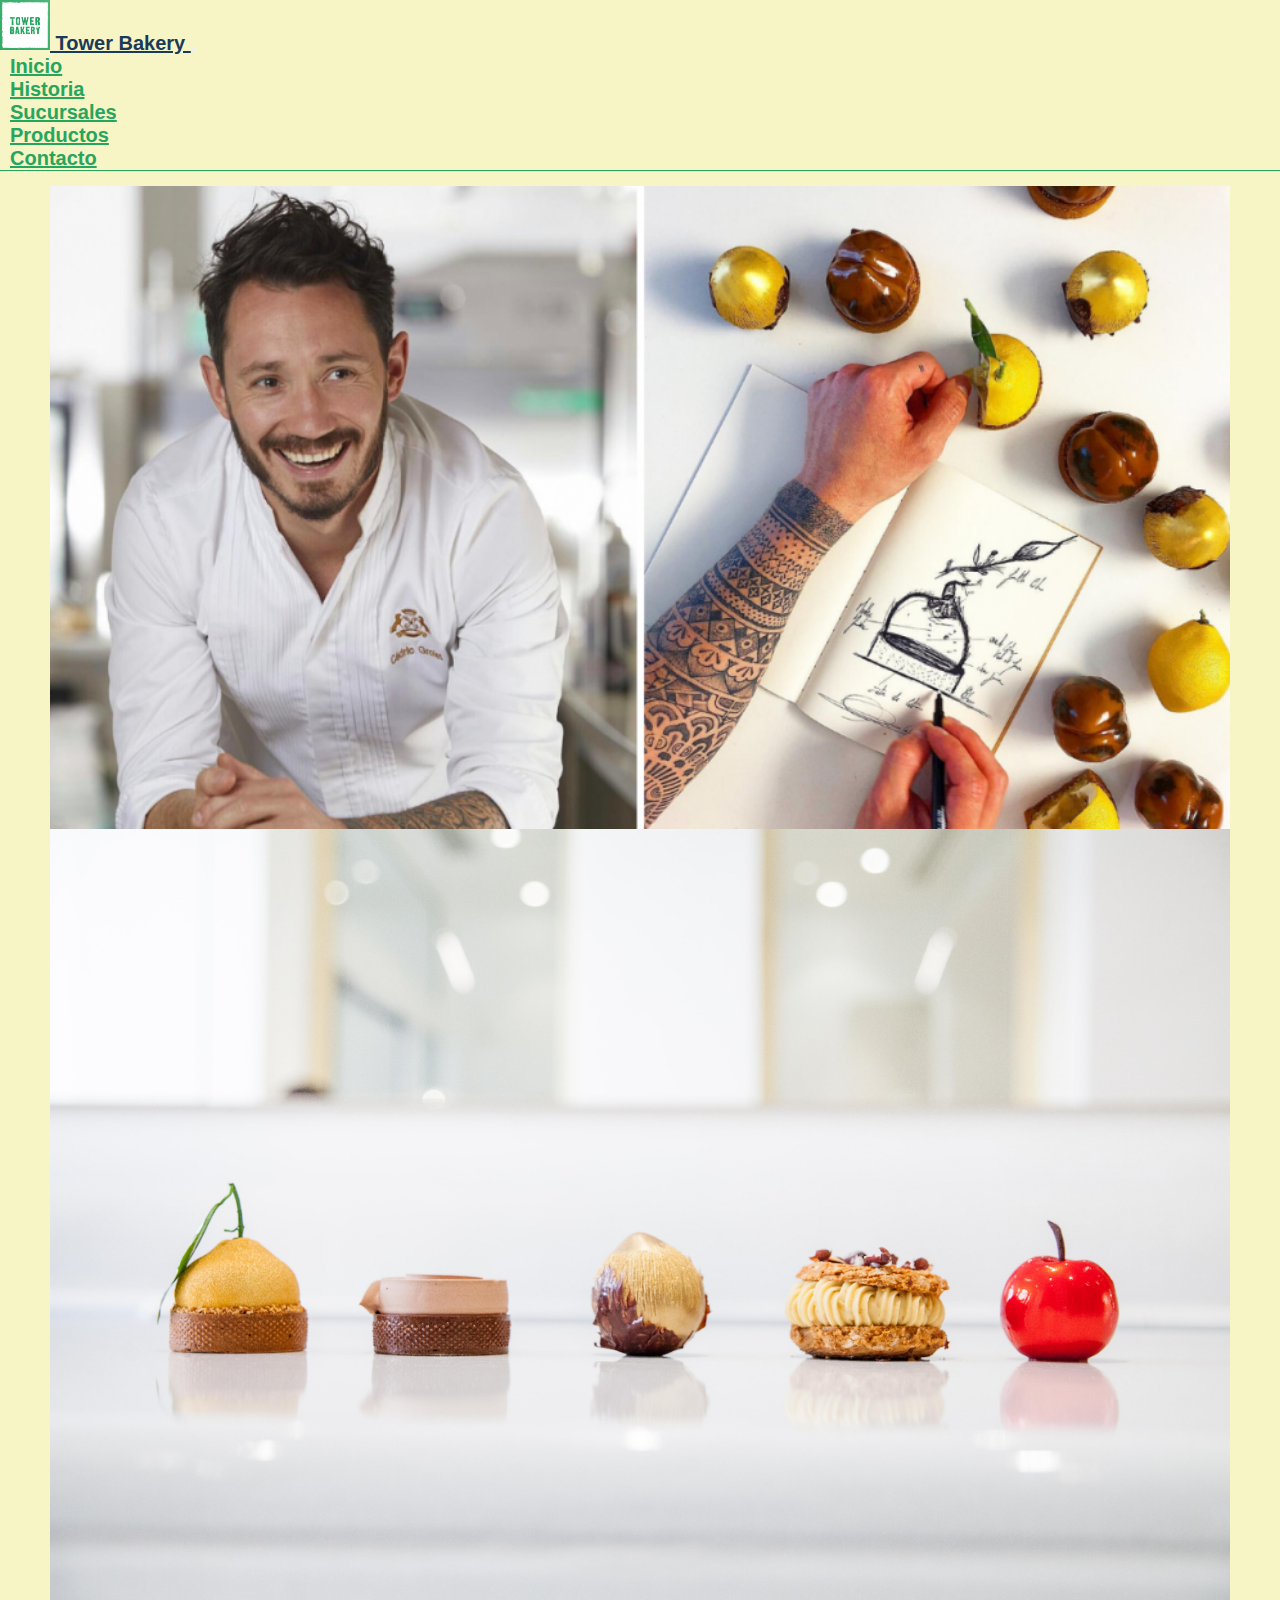
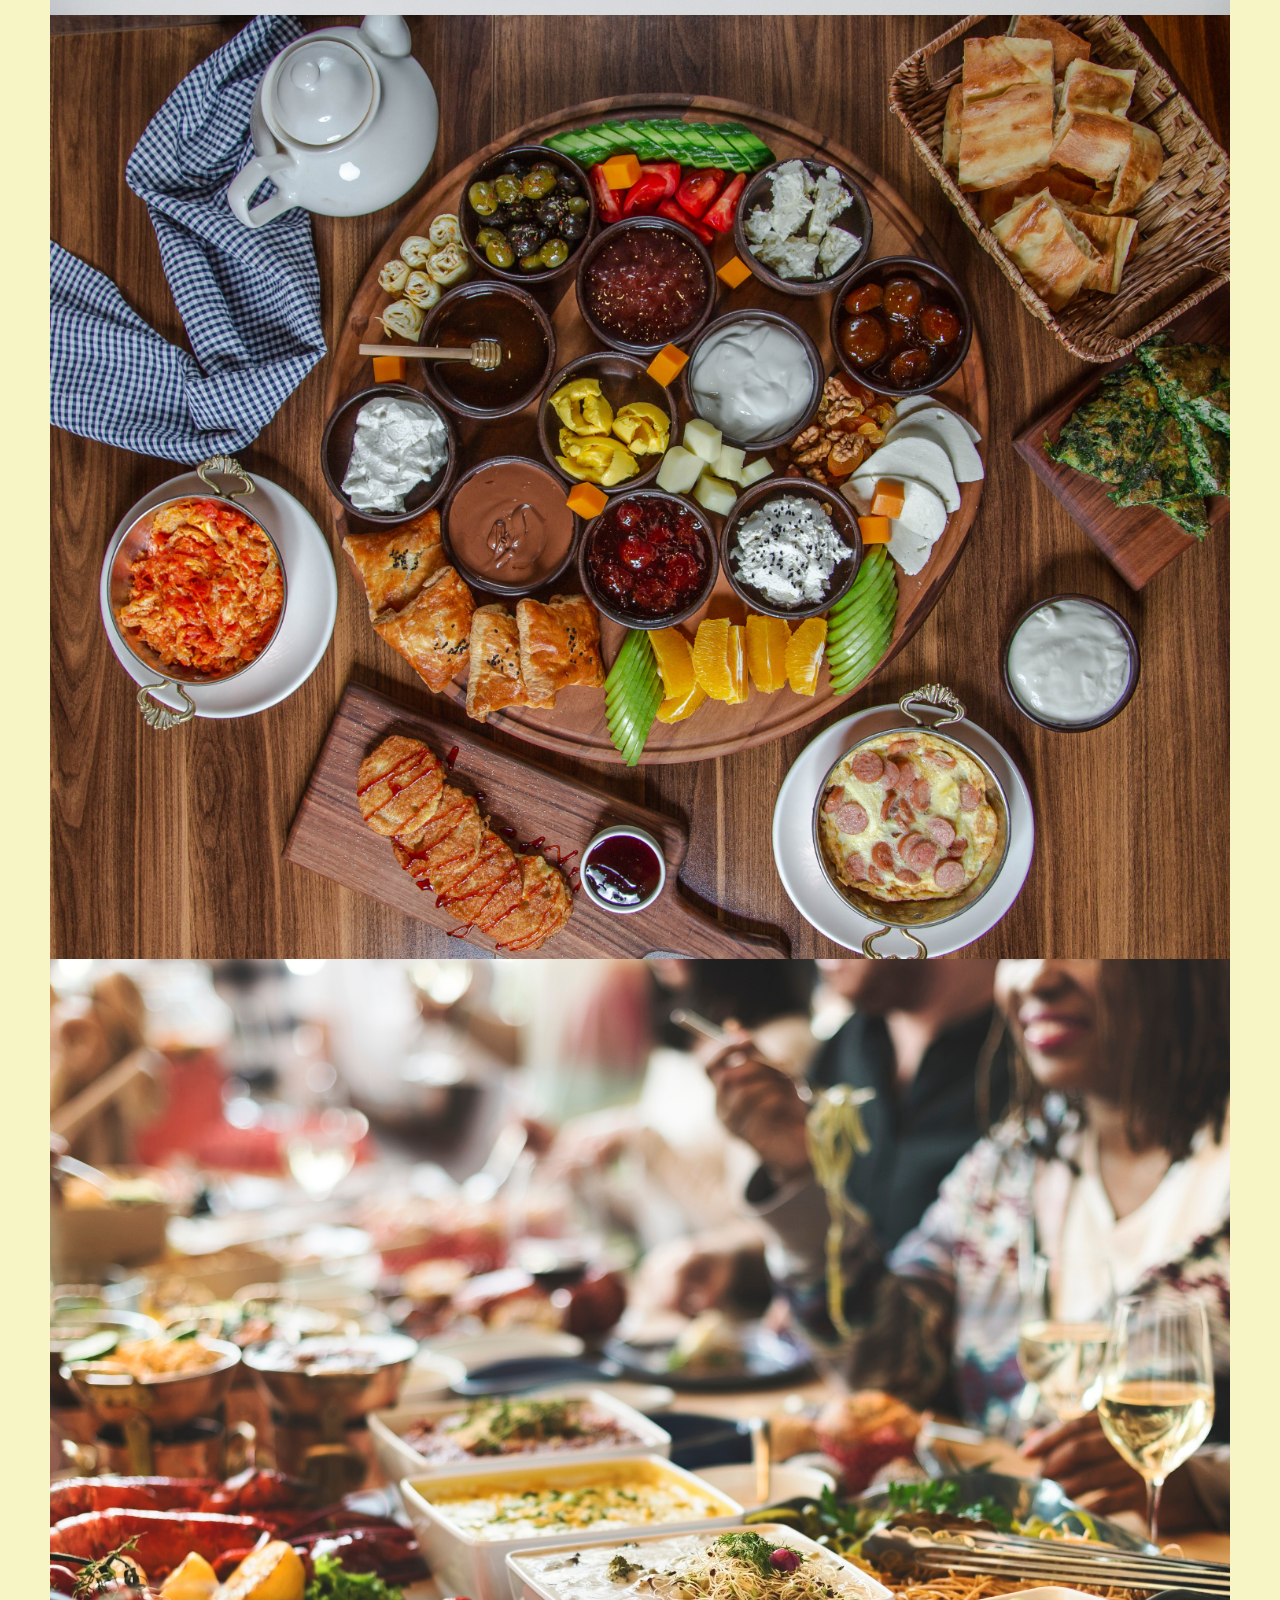
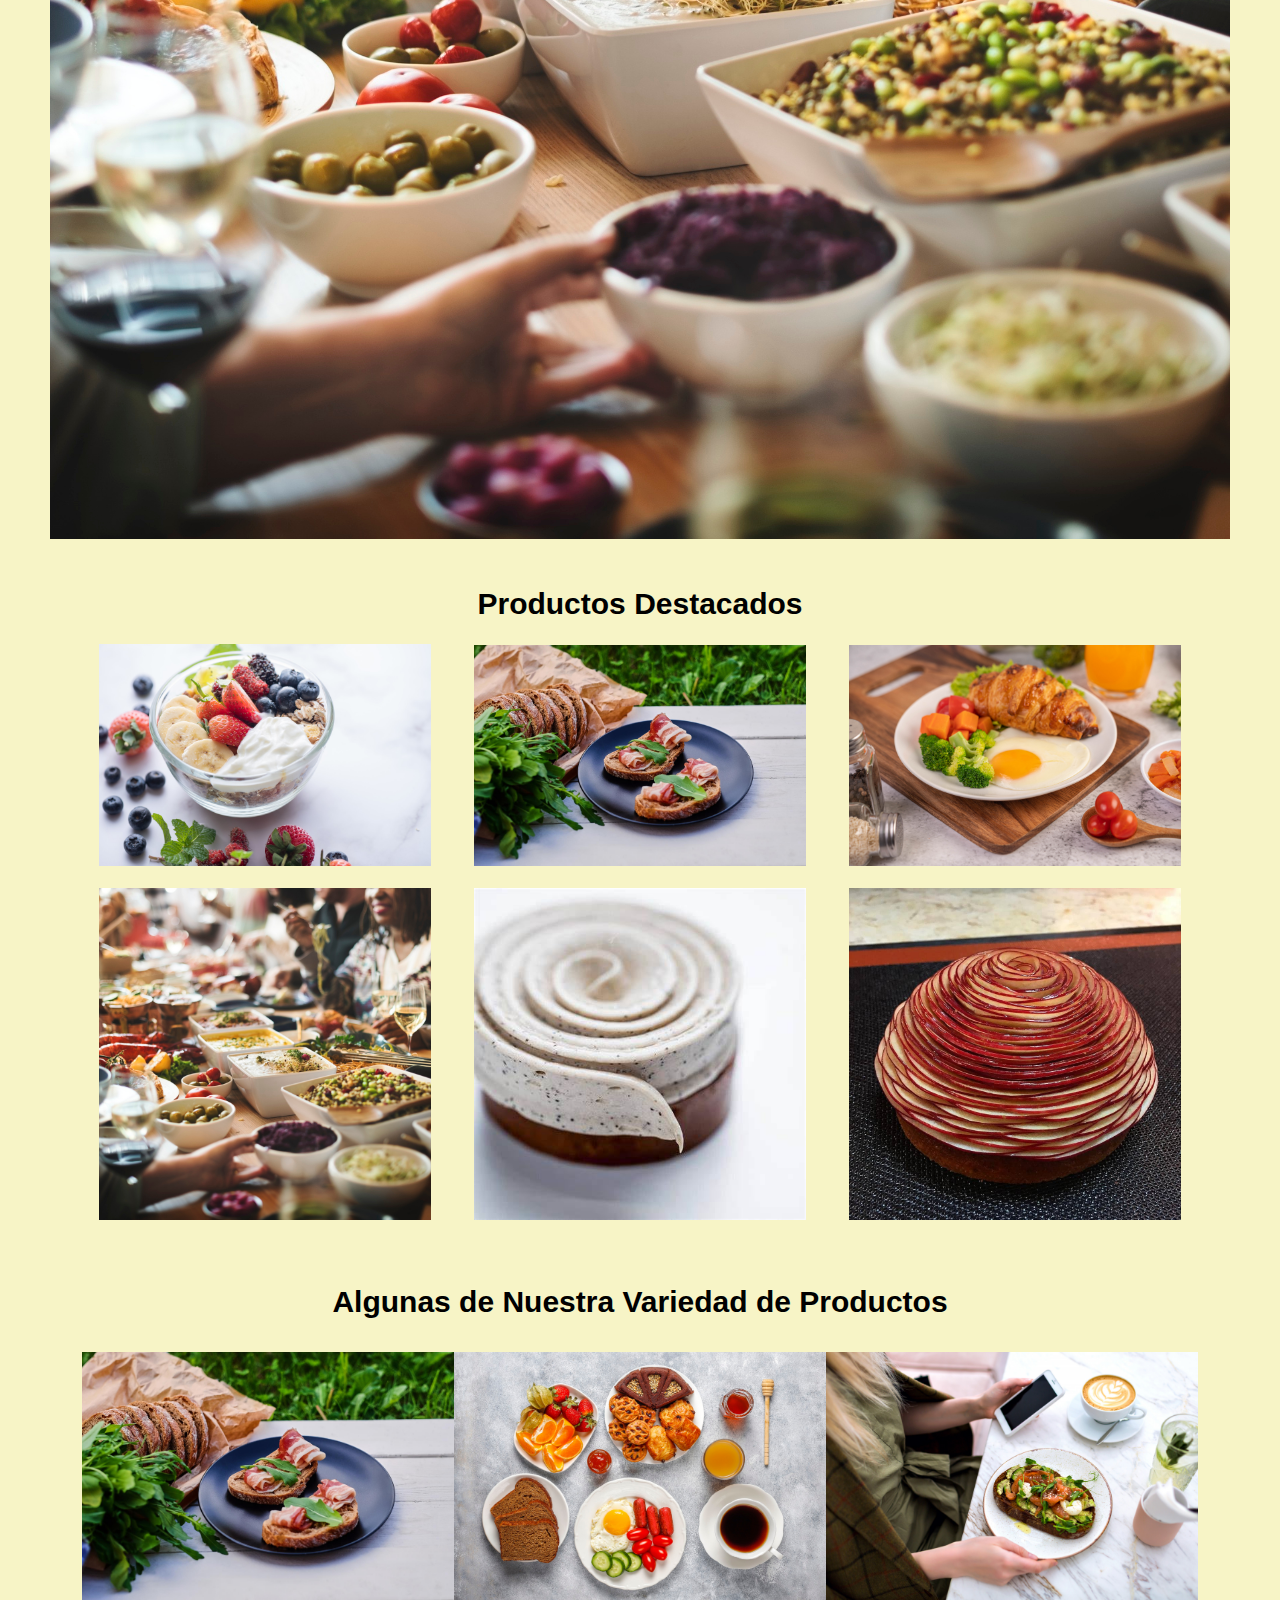
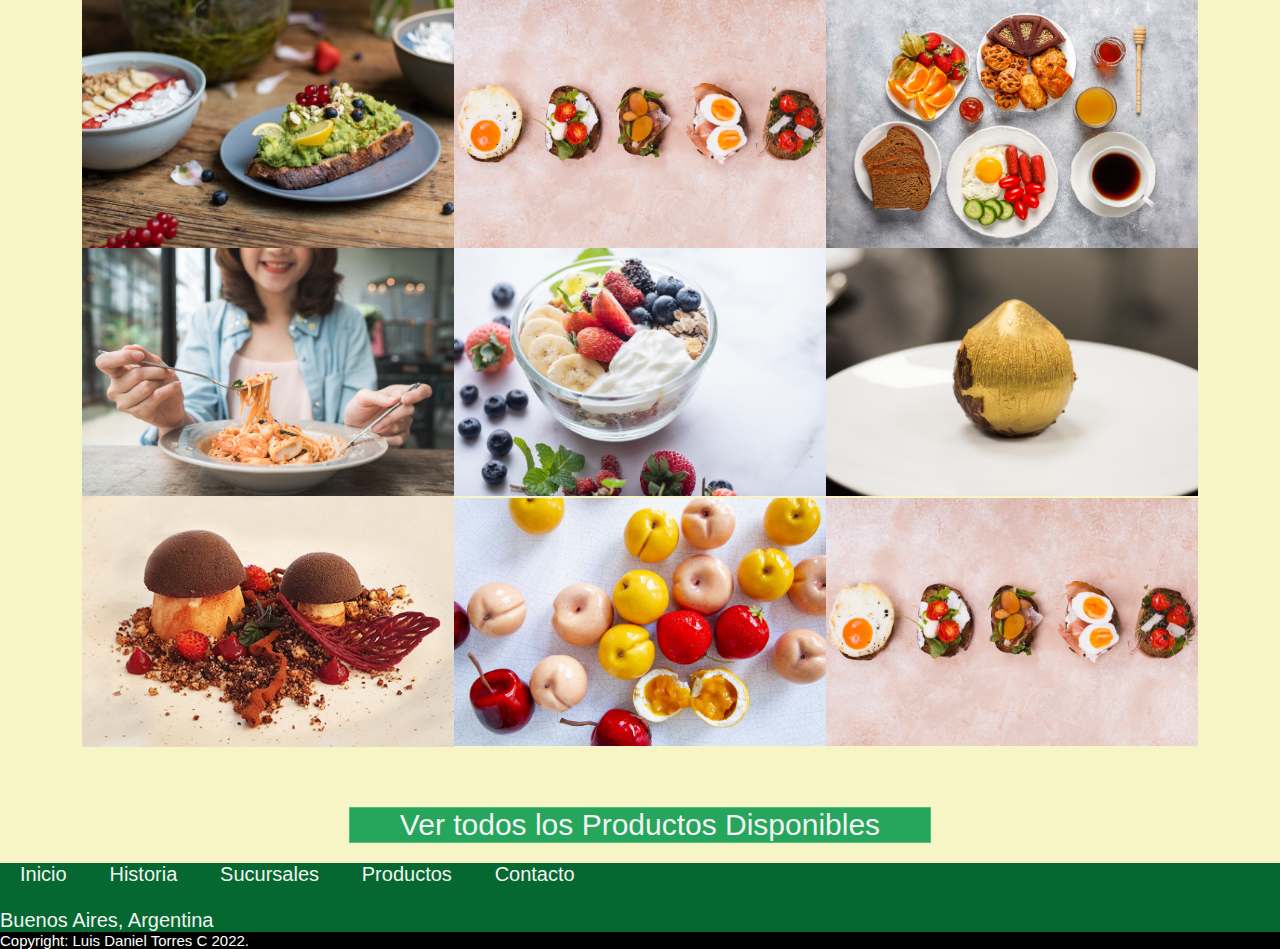
==== index.html @ f9f6c1cc "creacion de proyecto y agregado de archivos" ====
<!DOCTYPE html>
<html lang="en">
  <head>
    <meta charset="UTF-8" />
    <meta http-equiv="X-UA-Compatible" content="IE=edge" />
    <meta name="viewport" content="width=device-width, initial-scale=1.0" />
    <!-- FAVICON -->
    <link
      rel="shortcut icon"
      href="assets/favicon_io/favicon-32x32.png"
      type="image/x-icon"
    />
    <!-- FONTAWESOME -->
    <link
      rel="stylesheet"
      href="https://cdnjs.cloudflare.com/ajax/libs/font-awesome/6.2.0/css/all.min.css"
      integrity="sha512-xh6O/CkQoPOWDdYTDqeRdPCVd1SpvCA9XXcUnZS2FmJNp1coAFzvtCN9BmamE+4aHK8yyUHUSCcJHgXloTyT2A=="
      crossorigin="anonymous"
      referrerpolicy="no-referrer"
    />
    <!-- Bootstrap -->
    <link
      href="https://cdn.jsdelivr.net/npm/bootstrap@5.2.2/dist/css/bootstrap.min.css"
      rel="stylesheet"
      integrity="sha384-Zenh87qX5JnK2Jl0vWa8Ck2rdkQ2Bzep5IDxbcnCeuOxjzrPF/et3URy9Bv1WTRi"
      crossorigin="anonymous"
    />
    <!-- ARCHIVO CSS -->
    <link rel="stylesheet" href="css/style.css" />
    <title>Tower Bakery</title>
  </head>
  <body>
    <header>
      <nav class="navbar navbar-expand-md">
        <div class="container-fluid">
          <a class="navbar-brand" href="index.html">
            <img
              src="../assets/LogoTB.png"
              alt=""
              width="50"
              height="50"
              class="d-inline-block align-text-center"
            />
            Tower Bakery
          </a>
          <button
            class="navbar-toggler"
            type="button"
            data-bs-toggle="collapse"
            data-bs-target="#navbarSupportedContent"
            aria-controls="navbarSupportedContent"
            aria-expanded="false"
            aria-label="Toggle navigation"
          >
            <span class="navbar-toggler-icon"></span>
          </button>
          <div class="collapse navbar-collapse" id="navbarSupportedContent">
            <ul class="navbar-nav me-auto mb-2 mb-lg-0">
              <li class="nav-item">
                <a class="nav-link active" href="index.html" aria-current="page">Inicio</a>
              </li>
              <li class="nav-item">
                <a class="nav-link" href="pages/historia.html">Historia</a>
              </li>
              <li class="nav-item">
                <a
                  class="nav-link"
                  href="pages/sucursales.html"
                  >Sucursales</a
                >
              </li>
              <li class="nav-item">
                <a class="nav-link" href="pages/productos.html">Productos</a>
              </li>
              <li class="nav-item">
                <a class="nav-link" href="pages/contacto.html">Contacto</a>
              </li>
            </ul>
          </div>
        </div>
      </nav>
    </header>
    <section>
      <main>
        <!-- SLICE DE IMAGENES -->
        <div class="slice">
          <img class="slice__img" src="assets/27.png" alt="" />
          <img class="slice__img" src="assets/8.jpg" alt="" />
          <img class="slice__img" src="assets/81.jpg" alt="" />
          <img class="slice__img" src="assets/69.jpg" alt="" />
        </div>
      </main>
    </section>
    <!-- SECCION PRODUCTOS DESTACADOS -->
    <section class="first__section">
      <article>
        <h2 class="tittle">Productos Destacados</h2>
        <!-- IMAGENES DE LOS PRODUCTOS DESTACADOS -->
        <div class="productos__destacados">
          <img class="productos__destacados--img" src="assets/64.jpg" alt="" />
          <img class="productos__destacados--img" src="assets/65.jpg" alt="" />
          <img class="productos__destacados--img" src="assets/67.jpg" alt="" />
          <img class="productos__destacados--img" src="assets/69.jpg" alt="" />
          <img class="productos__destacados--img" src="assets/51.jpg" alt="" />
          <img class="productos__destacados--img" src="assets/61.jpg" alt="" />
        </div>
      </article>
    </section>
    <!-- IMAGENES DE ALGUNOS PRODUCTOS -->
    <section class="second__section">
      <article>
        <h2 class="tittle">Algunas de Nuestra Variedad de Productos</h2>
        <div class="products__variety">
          <img class="products__variety--img" src="assets/65.jpg" alt="" />
          <img class="products__variety--img" src="assets/68.jpg" alt="" />
          <img class="products__variety--img" src="assets/80.jpg" alt="" />
          <img class="products__variety--img" src="assets/71.jpg" alt="" />
          <img class="products__variety--img" src="assets/62.jpg" alt="" />
          <img class="products__variety--img" src="assets/68.jpg" alt="" />
          <img class="products__variety--img" src="assets/82.jpg" alt="" />
          <img class="products__variety--img" src="assets/64.jpg" alt="" />
          <img class="products__variety--img" src="assets/3.jpg" alt="" />
          <img class="products__variety--img" src="assets/33.jpg" alt="" />
          <img class="products__variety--img" src="assets/35.jpg" alt="" />
          <img class="products__variety--img" src="assets/62.jpg" alt="" />
        </div>
      </article>
    </section>
    <!-- BOTON DE REDIRECCION A PAGINA PRODUCTOS -->
    <section class="products__button">
      <a class="products__link" href="pages/productos.html"
      ><button type="button" class="btn btn-primary" href="">Ver todos los Productos Disponibles</button>
    </section>

    <!-- FOOTER -->
    <footer>
      <div class="container-fluid">
        <div class="row">
          <div class="col-xs-12 col-sm-12 col-md-6 col-lg-6 col-xl-6">
            <div class="footer-flex text-center">
              <a href="index.html" class="footer-link">Inicio</a>
              <a href="pages/historia.html" class="footer-link">Historia</a>
              <a href="pages/sucursales.html" class="footer-link">Sucursales</a>
              <a href="pages/productos.html" class="footer-link">Productos</a>
              <a href="pages/contacto.html" class="footer-link">Contacto</a>
            </div>
          </div>
          <div class="col-xs-12 col-sm-12 col-md-6 col-lg-6 col-xl-6 iconos">
            <div class="footer-flex-iconos text-center">
              <a class="footer-icon-link" href="https://www.instagram.com"
                ><i class="fa-brands fa-instagram nav__iconos"></i
              ></a>
              <a class="footer-icon-link" href="https://www.facebook.com"
                ><i class="fa-brands fa-facebook-f nav__iconos"></i
              ></a>
              <a class="footer-icon-link" href="https://www.twitter.com"
                ><i class="fa-brands fa-twitter nav__iconos"></i
              ></a>
              <a class="footer-icon-link" href="https://www.whatsapp.com"
                ><i class="fa-brands fa-whatsapp nav__iconos"></i
              ></a>
            </div>
          </div>
        </div>
        <div class="row">
          <div class="col-xs-12 col-sm-12 col-md-12 col-lg-12 col-xl-12">
            <div class="text-center footer-location">
              <i class="fa-solid fa-location-dot"></i> Buenos Aires, Argentina
            </div>
          </div>
        </div>
        <div class="row footer-copyright">
          <div class="col-xs-12 col-sm-12 col-md-12 col-lg-12 col-xl-12">
            <div class="text-center">
              <i class="fa-regular fa-copyright"></i> Copyright: Luis Daniel
              Torres C 2022.
            </div>
          </div>
        </div>
      </div>
    </footer>

    <script
      src="https://cdn.jsdelivr.net/npm/bootstrap@5.2.2/dist/js/bootstrap.bundle.min.js"
      integrity="sha384-OERcA2EqjJCMA+/3y+gxIOqMEjwtxJY7qPCqsdltbNJuaOe923+mo//f6V8Qbsw3"
      crossorigin="anonymous"
    ></script>
  </body>
</html>
---- css/style.css ----
/*RESET*/
* {
  margin: 0;
  padding: 0;
  box-sizing: border-box;
  font-family: 'Encode Sans', sans-serif;

}

/* CSS GENERALES */
html {
  font-size: 62.5%;
  
}

/*Google Fonts*/
@import url("https://fonts.googleapis.com/css2?family=Dongle:wght@300;400;700&display=swap");
@import url("https://fonts.googleapis.com/css2?family=Encode+Sans:wght@300;400;700&display=swap");

/* 
font-family: 'Dongle', sans-serif;
font-family: 'Encode Sans', sans-serif;
*/

/* NAVBAR CSS */
.navbar{
  background-color: transparent;
  border-bottom: 1px solid #26a65d;
}

.navbar-brand{
  font-size: 2rem;
  color:  #26a65d;
  font-weight: 700;
}

.navbar-brand:hover{
  color: #183b59;
}

.navbar-nav{
  margin: 0 auto;
}

.nav-item{
  padding: 0 1rem;
  font-size: 2rem;
  font-weight: 700;
}

.nav-link:hover{
  color: #183b59;
  border-bottom: 1px solid #183b59;
}

.nav-link{
  color:  #26a65d;
}

/* SUCURSAL PAGE CSS */

.location{
  font-size: 5rem;
}

.sucursal-main-location{
  padding: 2rem 0;
  font-size: 3rem;
}

.sucursal-section{
  padding: 3.5rem 0;
}

.img-location{
  text-align: center;
  padding: 1rem 1rem;
  margin: 1rem 0;
}

.img-location-2{
  border-radius: 25px;
}

.description{
  font-size: 2rem;
}

.allies-location{
  font-size: 2.5rem;
  align-self: center;
  text-align: center;
}

.allies-location-text{
  font-size: 2.5rem;
  align-self: center;
  text-align: center;
}

/* FOOTER CSS */
footer{
  background-color: #056830;
}

.footer-link{
  padding: 0 2rem;
  font-size: 2rem;
  color: #f2f2f2;
  text-decoration: none;
}

.iconos{
  align-self: center;
  cursor: pointer;
}

.footer-link:hover{
  color: #183b59;
  border-bottom: 1px solid #183b59;
  font-weight: 700;
}

.fa-brands{
  font-size: 2rem;
  margin: 0 4rem;
  color: #f2f2f2;
  text-decoration: none;
}

.fa-brands:hover{
  color: #183b59;
  font-weight: 700;
  border-bottom: 1px solid #183b59;
}

.footer-location{
  color: #f2f2f2;
  font-size: 2rem;
}
.footer-copyright{
  background-color: black;
  color: white;
  font-size: 1.5rem;
}
/*
.nav__brand {
  width: 15%;
}

.navbar__logo {
  width: 50%;
  height: 50%;
  padding: 0 0 0 2rem;
}

.nav__accesos {
  justify-content: flex-end;
}

.nav__item {
  font-family: "Dongle", sans-serif;
  font-weight: 700;
  font-size: 2rem;
}

.nav__link {
  margin: 0 3rem;
  color: #26a65d;
}

.nav__item--iconos {
  font-size: 2rem;
}

.nav__link--iconos {
  margin: 0 0.5rem;
}

.nav__iconos {
  color: #26a65d;
}

.fa-brands:hover {
  color: #183b59;
}*/

body {
  background: #f7f4c6;
}

/*.navbar-brand{
  width: 10%;
}

.navbar__logo {
  width: 60%;
  height: 60%;
  padding: 0 2rem;
}

.navbar__list {
  list-style: none;
  width: 70%;
  font-size: 3.5rem;
}

.nav__item {
  padding: 0 2rem;
  text-align: center;
  font-family: "Signika", sans-serif;
  font-weight: 400;
}

.nav__item:hover {
  border-bottom: 0.1rem solid #183b59;
}

.nav__link {
  text-decoration: none;
  color: #26a65d;
}

.nav__link:hover {
  color: #183b59;
}

.container {
  max-width: 100%;
  margin: 0 auto;
}

.navbar__list--iconos {
  list-style: none;
  width: 20%;

  padding: 2rem;
}

.fa-brands {
  font-size: 3rem;
  padding: 1rem;
  color: #26a65d;
}

.fa-brands:hover {
  color: #183b59;
}
*/

.slice {
  padding: 1.5rem 5rem;
  display: flex;
  flex-direction: column;
  align-items: center;
}

.slice__img {
  width: 100%;
}

.productos__destacados {
  max-width: 100%;
}

.productos__destacados--img {
  width: 30%;
  padding: 1rem 2rem;
  max-width: 100%;
}

.first__section {
  text-align: center;
  padding: 2rem;
}

.tittle {
  font-family: "Encode Sans Expanded", sans-serif;
  line-height: 4rem;
  padding: 1rem;
  max-width: 100%;
  font-style: normal;
  font-weight: 700;
  font-size: 3rem;
}
.second__section {
  text-align: center;
  padding: 2rem;
}

.products__variety {
  display: flex;
  flex-direction: row;
  flex-wrap: wrap;
  justify-content: center;
  align-items: center;
  padding: 2rem 0rem;
}

.products__variety--img {
  width: 30%;
}

.products__variety--img:hover {
  transition: 1s;
  opacity: 0.7;
}

.products__button {
  text-align: center;
  padding: 2rem;
}

.btn-primary {
  font-size: 3rem;
  padding: 0rem 5rem;
  background-color: #26a65d;
  border: 0.1rem solid #50bf80;
  color: #f2f2f2;
  font-family: "Dongle", sans-serif;
  font-weight: 300;
  cursor: pointer;
}

.btn-primary:hover {
  background-color: #f2f2f2;
  color: #26a65d;
  border-color: #26a65d;
}
/*
.footer {
  background-color: #26a65d;
  font-family: "Signika", sans-serif;
}

.footer__list {
  list-style: none;
  display: flex;
  width: 35%;
  justify-content: space-around;
  align-items: center;
  padding: 0 3rem;
}

.footer__item {
  font-size: 2rem;
  line-height: 3rem;
}

.footer__item:hover {
  color: #183b59;
  border-bottom: 0.1rem solid #183b59;
}

.footer__link {
  text-decoration: none;
  color: #f2f2f2;
}

.footer__link:hover {
  color: #183b59;
}

.footer__iconos {
  list-style: none;
  width: 30%;
  display: flex;
  justify-content: center;
  align-items: center;
}

.footer__iconos--item {
  font-size: 3rem;
  padding: 1rem;
  color: #f2f2f2;
}

.footer__location {
  width: 35%;
  text-align: right;
  padding-right: 4rem;
  font-size: 2rem;
  font-weight: 700;
  color: #f2f2f2;
}

.footer__copyright {
  background-color: black;
  text-align: center;
  font-size: 2rem;
  font-weight: 700;
  color: #f2f2f2;
}
*/
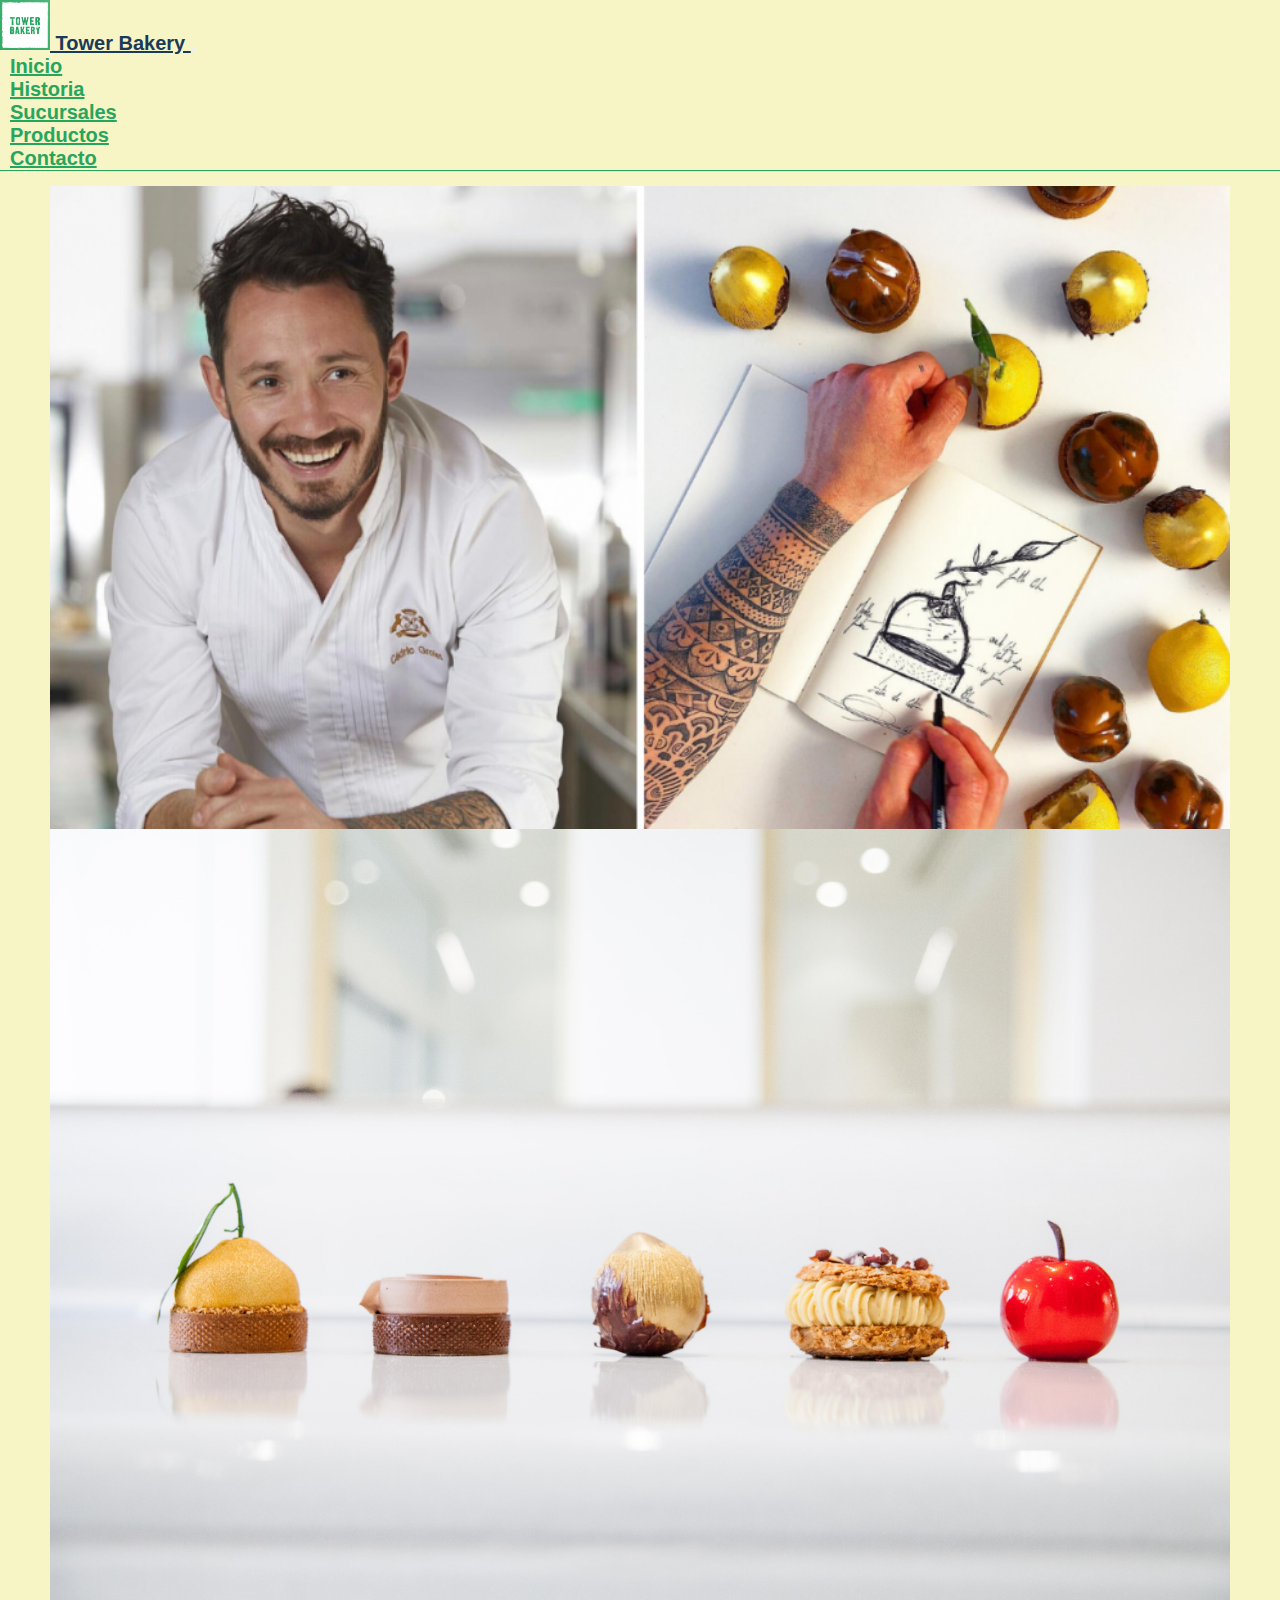
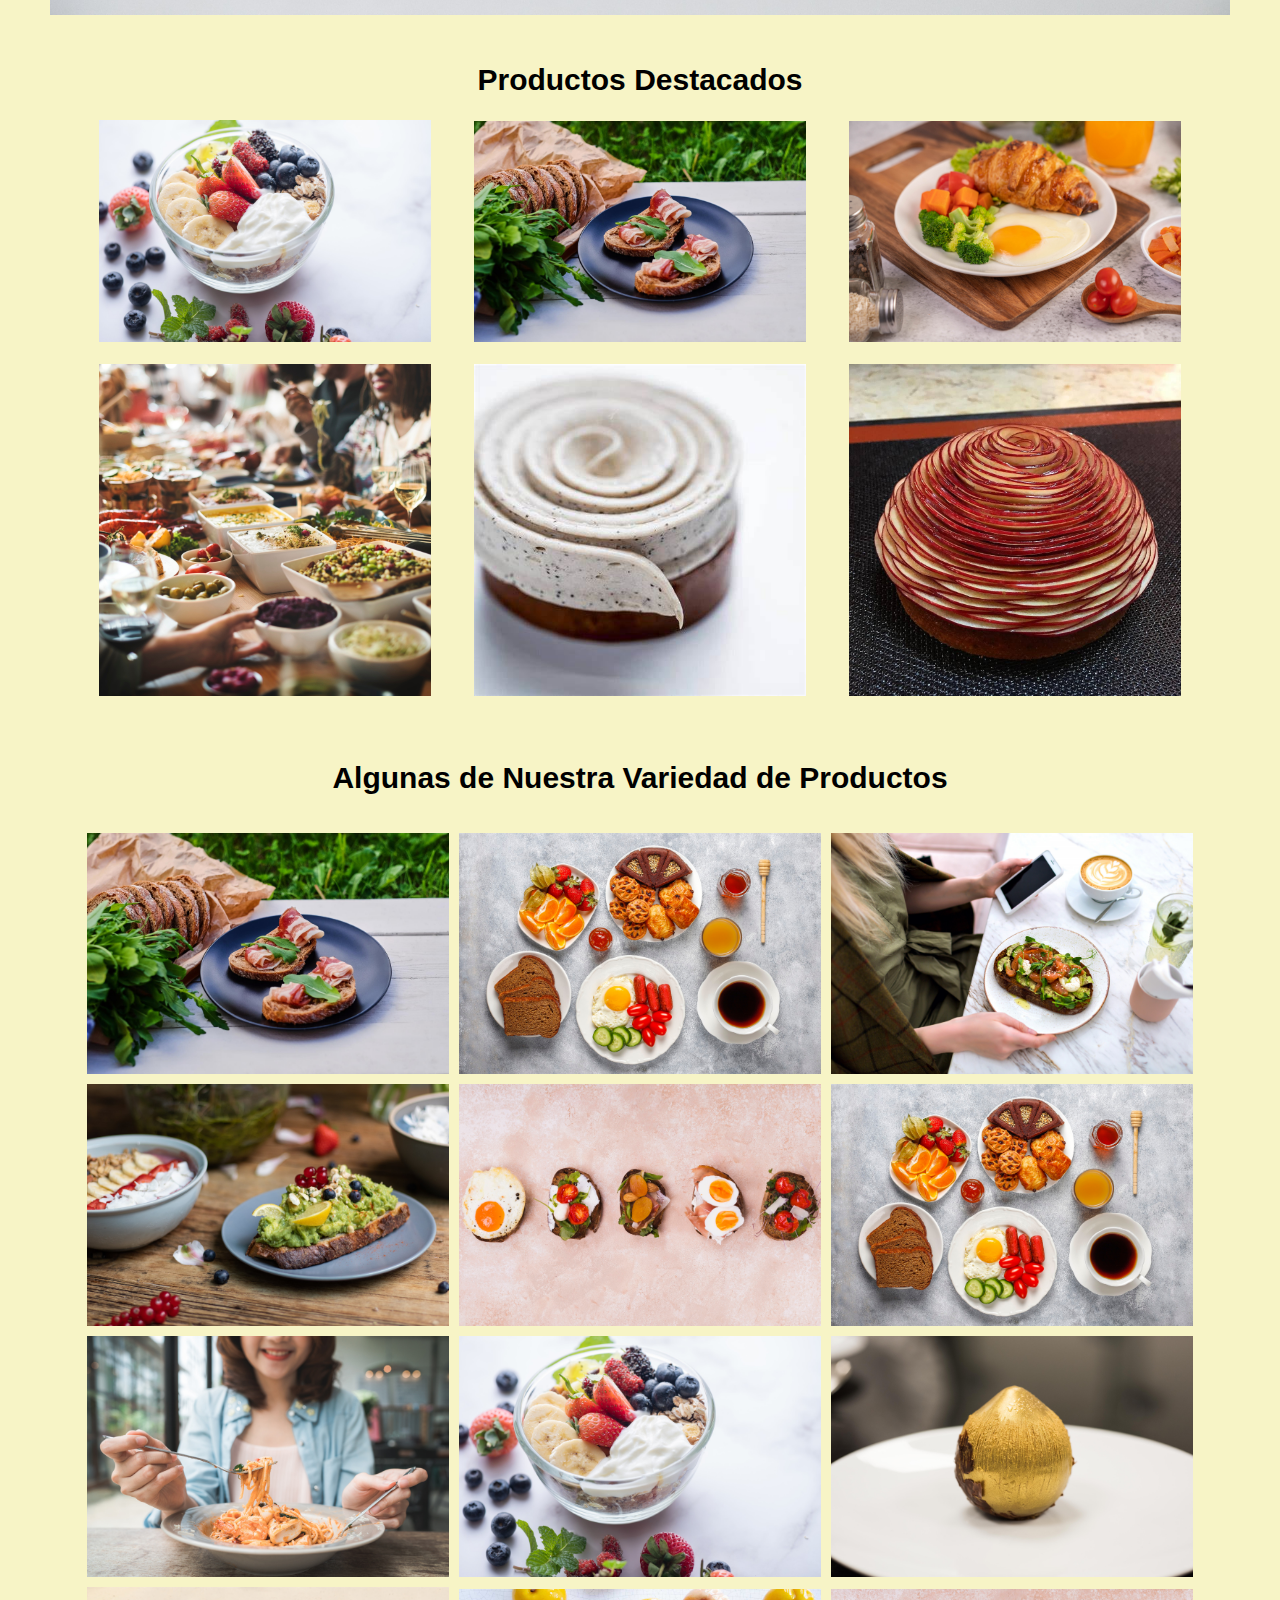
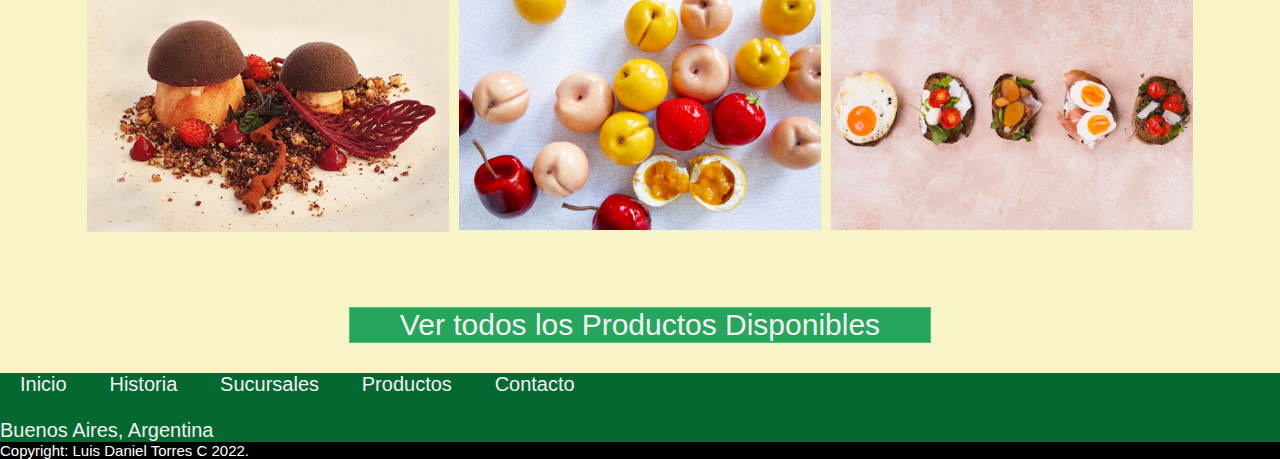
==== commit b8bbee06: "agregado de animaciones y arreglo en css y html para entregar" ====
--- a/index.html
+++ b/index.html
@@ -35,8 +35,8 @@
         <div class="container-fluid">
           <a class="navbar-brand" href="index.html">
             <img
-              src="../assets/LogoTB.png"
-              alt=""
+              src="assets/LogoTB.png"
+              alt="TowerBakery Logo"
               width="50"
               height="50"
               class="d-inline-block align-text-center"
@@ -57,17 +57,15 @@
           <div class="collapse navbar-collapse" id="navbarSupportedContent">
             <ul class="navbar-nav me-auto mb-2 mb-lg-0">
               <li class="nav-item">
-                <a class="nav-link active" href="index.html" aria-current="page">Inicio</a>
+                <a class="nav-link active" href="index.html" aria-current="page"
+                  >Inicio</a
+                >
               </li>
               <li class="nav-item">
                 <a class="nav-link" href="pages/historia.html">Historia</a>
               </li>
               <li class="nav-item">
-                <a
-                  class="nav-link"
-                  href="pages/sucursales.html"
-                  >Sucursales</a
-                >
+                <a class="nav-link" href="pages/sucursales.html">Sucursales</a>
               </li>
               <li class="nav-item">
                 <a class="nav-link" href="pages/productos.html">Productos</a>
@@ -84,10 +82,12 @@
       <main>
         <!-- SLICE DE IMAGENES -->
         <div class="slice">
-          <img class="slice__img" src="assets/27.png" alt="" />
-          <img class="slice__img" src="assets/8.jpg" alt="" />
-          <img class="slice__img" src="assets/81.jpg" alt="" />
-          <img class="slice__img" src="assets/69.jpg" alt="" />
+          <img class="slice__img" src="assets/27.png" alt="Slide1" />
+          <img class="slice__img" src="assets/8.jpg" alt="Slide2" />
+          <!-- 
+          <img class="slice__img" src="assets/81.jpg" alt="Slide3" />
+          <img class="slice__img" src="assets/69.jpg" alt="Slide3" />
+         -->
         </div>
       </main>
     </section>
@@ -97,12 +97,12 @@
         <h2 class="tittle">Productos Destacados</h2>
         <!-- IMAGENES DE LOS PRODUCTOS DESTACADOS -->
         <div class="productos__destacados">
-          <img class="productos__destacados--img" src="assets/64.jpg" alt="" />
-          <img class="productos__destacados--img" src="assets/65.jpg" alt="" />
-          <img class="productos__destacados--img" src="assets/67.jpg" alt="" />
-          <img class="productos__destacados--img" src="assets/69.jpg" alt="" />
-          <img class="productos__destacados--img" src="assets/51.jpg" alt="" />
-          <img class="productos__destacados--img" src="assets/61.jpg" alt="" />
+          <img class="productos__destacados--img" src="assets/64.jpg" alt="Producto Destacado 1" />
+          <img class="productos__destacados--img" src="assets/65.jpg" alt="Producto Destacado 2" />
+          <img class="productos__destacados--img" src="assets/67.jpg" alt="Producto Destacado 3" />
+          <img class="productos__destacados--img" src="assets/69.jpg" alt="Producto Destacado 4" />
+          <img class="productos__destacados--img" src="assets/51.jpg" alt="Producto Destacado 5" />
+          <img class="productos__destacados--img" src="assets/61.jpg" alt="Producto Destacado 6" />
         </div>
       </article>
     </section>
@@ -111,25 +111,28 @@
       <article>
         <h2 class="tittle">Algunas de Nuestra Variedad de Productos</h2>
         <div class="products__variety">
-          <img class="products__variety--img" src="assets/65.jpg" alt="" />
-          <img class="products__variety--img" src="assets/68.jpg" alt="" />
-          <img class="products__variety--img" src="assets/80.jpg" alt="" />
-          <img class="products__variety--img" src="assets/71.jpg" alt="" />
-          <img class="products__variety--img" src="assets/62.jpg" alt="" />
-          <img class="products__variety--img" src="assets/68.jpg" alt="" />
-          <img class="products__variety--img" src="assets/82.jpg" alt="" />
-          <img class="products__variety--img" src="assets/64.jpg" alt="" />
-          <img class="products__variety--img" src="assets/3.jpg" alt="" />
-          <img class="products__variety--img" src="assets/33.jpg" alt="" />
-          <img class="products__variety--img" src="assets/35.jpg" alt="" />
-          <img class="products__variety--img" src="assets/62.jpg" alt="" />
+          <img class="products__variety--img" src="assets/65.jpg" alt="Productos Variados 1" />
+          <img class="products__variety--img" src="assets/68.jpg" alt="Productos Variados 2" />
+          <img class="products__variety--img" src="assets/80.jpg" alt="Productos Variados 3" />
+          <img class="products__variety--img" src="assets/71.jpg" alt="Productos Variados 4" />
+          <img class="products__variety--img" src="assets/62.jpg" alt="Productos Variados 5" />
+          <img class="products__variety--img" src="assets/68.jpg" alt="Productos Variados 6" />
+          <img class="products__variety--img" src="assets/82.jpg" alt="Productos Variados 7" />
+          <img class="products__variety--img" src="assets/64.jpg" alt="Productos Variados 8" />
+          <img class="products__variety--img" src="assets/3.jpg" alt="Productos Variados 9" />
+          <img class="products__variety--img" src="assets/33.jpg" alt="Productos Variados 10" />
+          <img class="products__variety--img" src="assets/35.jpg" alt="Productos Variados 11" />
+          <img class="products__variety--img" src="assets/62.jpg" alt="Productos Variados 12" />
         </div>
       </article>
     </section>
     <!-- BOTON DE REDIRECCION A PAGINA PRODUCTOS -->
     <section class="products__button">
-      <a class="products__link" href="pages/productos.html"
-      ><button type="button" class="btn btn-primary" href="">Ver todos los Productos Disponibles</button>
+      <a class="products__link" href="pages/productos.html">
+        <button type="button" class="btn btn-primary index-button" href="">
+          Ver todos los Productos Disponibles
+        </button>
+      </a>
     </section>
 
     <!-- FOOTER -->
--- a/css/style.css
+++ b/css/style.css
@@ -3,14 +3,16 @@
   margin: 0;
   padding: 0;
   box-sizing: border-box;
-  font-family: 'Encode Sans', sans-serif;
-
+  font-family: "Encode Sans", sans-serif;
 }
 
 /* CSS GENERALES */
 html {
   font-size: 62.5%;
-  
+}
+
+body {
+  background: #f7f4c6;
 }
 
 /*Google Fonts*/
@@ -23,230 +25,41 @@
 */
 
 /* NAVBAR CSS */
-.navbar{
+.navbar {
   background-color: transparent;
   border-bottom: 1px solid #26a65d;
 }
 
-.navbar-brand{
-  font-size: 2rem;
-  color:  #26a65d;
-  font-weight: 700;
-}
-
-.navbar-brand:hover{
+.navbar-brand {
+  font-size: 2rem;
+  color: #26a65d;
+  font-weight: 700;
+}
+
+.navbar-brand:hover {
   color: #183b59;
 }
 
-.navbar-nav{
+.navbar-nav {
   margin: 0 auto;
 }
 
-.nav-item{
+.nav-item {
   padding: 0 1rem;
   font-size: 2rem;
   font-weight: 700;
 }
 
-.nav-link:hover{
+.nav-link:hover {
   color: #183b59;
   border-bottom: 1px solid #183b59;
 }
 
-.nav-link{
-  color:  #26a65d;
-}
-
-/* SUCURSAL PAGE CSS */
-
-.location{
-  font-size: 5rem;
-}
-
-.sucursal-main-location{
-  padding: 2rem 0;
-  font-size: 3rem;
-}
-
-.sucursal-section{
-  padding: 3.5rem 0;
-}
-
-.img-location{
-  text-align: center;
-  padding: 1rem 1rem;
-  margin: 1rem 0;
-}
-
-.img-location-2{
-  border-radius: 25px;
-}
-
-.description{
-  font-size: 2rem;
-}
-
-.allies-location{
-  font-size: 2.5rem;
-  align-self: center;
-  text-align: center;
-}
-
-.allies-location-text{
-  font-size: 2.5rem;
-  align-self: center;
-  text-align: center;
-}
-
-/* FOOTER CSS */
-footer{
-  background-color: #056830;
-}
-
-.footer-link{
-  padding: 0 2rem;
-  font-size: 2rem;
-  color: #f2f2f2;
-  text-decoration: none;
-}
-
-.iconos{
-  align-self: center;
-  cursor: pointer;
-}
-
-.footer-link:hover{
-  color: #183b59;
-  border-bottom: 1px solid #183b59;
-  font-weight: 700;
-}
-
-.fa-brands{
-  font-size: 2rem;
-  margin: 0 4rem;
-  color: #f2f2f2;
-  text-decoration: none;
-}
-
-.fa-brands:hover{
-  color: #183b59;
-  font-weight: 700;
-  border-bottom: 1px solid #183b59;
-}
-
-.footer-location{
-  color: #f2f2f2;
-  font-size: 2rem;
-}
-.footer-copyright{
-  background-color: black;
-  color: white;
-  font-size: 1.5rem;
-}
-/*
-.nav__brand {
-  width: 15%;
-}
-
-.navbar__logo {
-  width: 50%;
-  height: 50%;
-  padding: 0 0 0 2rem;
-}
-
-.nav__accesos {
-  justify-content: flex-end;
-}
-
-.nav__item {
-  font-family: "Dongle", sans-serif;
-  font-weight: 700;
-  font-size: 2rem;
-}
-
-.nav__link {
-  margin: 0 3rem;
-  color: #26a65d;
-}
-
-.nav__item--iconos {
-  font-size: 2rem;
-}
-
-.nav__link--iconos {
-  margin: 0 0.5rem;
-}
-
-.nav__iconos {
-  color: #26a65d;
-}
-
-.fa-brands:hover {
-  color: #183b59;
-}*/
-
-body {
-  background: #f7f4c6;
-}
-
-/*.navbar-brand{
-  width: 10%;
-}
-
-.navbar__logo {
-  width: 60%;
-  height: 60%;
-  padding: 0 2rem;
-}
-
-.navbar__list {
-  list-style: none;
-  width: 70%;
-  font-size: 3.5rem;
-}
-
-.nav__item {
-  padding: 0 2rem;
-  text-align: center;
-  font-family: "Signika", sans-serif;
-  font-weight: 400;
-}
-
-.nav__item:hover {
-  border-bottom: 0.1rem solid #183b59;
-}
-
-.nav__link {
-  text-decoration: none;
-  color: #26a65d;
-}
-
-.nav__link:hover {
-  color: #183b59;
-}
-
-.container {
-  max-width: 100%;
-  margin: 0 auto;
-}
-
-.navbar__list--iconos {
-  list-style: none;
-  width: 20%;
-
-  padding: 2rem;
-}
-
-.fa-brands {
-  font-size: 3rem;
-  padding: 1rem;
-  color: #26a65d;
-}
-
-.fa-brands:hover {
-  color: #183b59;
-}
-*/
+.nav-link {
+  color: #26a65d;
+}
+
+/*INDEX CSS*/
 
 .slice {
   padding: 1.5rem 5rem;
@@ -299,6 +112,7 @@
 
 .products__variety--img {
   width: 30%;
+  padding: 0.5rem 0.5rem;
 }
 
 .products__variety--img:hover {
@@ -308,10 +122,10 @@
 
 .products__button {
   text-align: center;
-  padding: 2rem;
-}
-
-.btn-primary {
+  padding: 3rem;
+}
+
+.index-button {
   font-size: 3rem;
   padding: 0rem 5rem;
   background-color: #26a65d;
@@ -322,73 +136,178 @@
   cursor: pointer;
 }
 
-.btn-primary:hover {
+.index-button:hover {
   background-color: #f2f2f2;
   color: #26a65d;
   border-color: #26a65d;
 }
-/*
-.footer {
+
+/* SUCURSAL PAGE CSS */
+
+.location {
+  font-size: 5rem;
+}
+
+.sucursal-main-location {
+  padding: 2rem 0;
+  font-size: 3rem;
+}
+
+.sucursal-section {
+  padding: 3.5rem 0;
+}
+
+.img-location {
+  text-align: center;
+  padding: 1rem 1rem;
+  margin: 1rem 0;
+}
+
+.img-location-edit {
+  border-radius: 50px;
+}
+
+.description {
+  font-size: 4rem;
+}
+
+.allies-location {
+  font-size: 2.5rem;
+  align-self: center;
+  text-align: center;
+}
+
+.allies-location-text {
+  font-size: 2.5rem;
+  align-self: center;
+  text-align: center;
+}
+
+/*CONTACTO CSS*/
+
+.contact-section {
+  z-index: 0;
+  padding: 2rem 2rem;
+}
+
+.contact-img {
+  padding: 2rem 2rem;
+}
+
+.section-form {
+  margin: auto;
+}
+
+.form-tittle {
+  text-align: center;
+  font-size: 3rem;
+  color: #26a65d;
+  font-weight: 700;
+}
+
+.form-control:focus,
+.form-select:focus,
+.form-check-input:focus {
+  border-color: #26a65d;
+  box-shadow: 5px 5px 5px 0px #26a65d;
+}
+
+.form-label,
+option {
+  font-size: 2rem;
+}
+
+.form-check-label {
+  font-size: 1.5rem;
+  font-weight: 400;
+}
+
+.contact-button {
+  font-size: 2rem;
+  padding: 0rem 3rem;
   background-color: #26a65d;
-  font-family: "Signika", sans-serif;
-}
-
-.footer__list {
-  list-style: none;
-  display: flex;
-  width: 35%;
-  justify-content: space-around;
-  align-items: center;
-  padding: 0 3rem;
-}
-
-.footer__item {
-  font-size: 2rem;
-  line-height: 3rem;
-}
-
-.footer__item:hover {
+  border: 0.1rem solid #50bf80;
+  color: #f2f2f2;
+  font-family: "Dongle", sans-serif;
+  font-weight: 300;
+  cursor: pointer;
+}
+
+.contact-button:hover {
+  background-color: #f2f2f2;
+  color: #26a65d;
+  border-color: #26a65d;
+}
+
+.button-section {
+  text-align: center;
+  padding: 1rem 0;
+}
+
+.svg-edit{
+  z-index: -1;
+  position: relative;
+}
+
+/* FOOTER CSS */
+footer {
+  background-color: #056830;
+}
+
+.footer-link {
+  padding: 0 2rem;
+  font-size: 2rem;
+  color: #f2f2f2;
+  text-decoration: none;
+}
+
+.iconos {
+  align-self: center;
+  cursor: pointer;
+}
+
+.footer-link:hover {
   color: #183b59;
-  border-bottom: 0.1rem solid #183b59;
-}
-
-.footer__link {
+  border-bottom: 1px solid #183b59;
+  font-weight: 700;
+}
+
+.fa-brands {
+  font-size: 2rem;
+  margin: 0 4rem;
+  color: #f2f2f2;
   text-decoration: none;
-  color: #f2f2f2;
-}
-
-.footer__link:hover {
+}
+
+.fa-brands:hover {
   color: #183b59;
-}
-
-.footer__iconos {
-  list-style: none;
-  width: 30%;
-  display: flex;
-  justify-content: center;
-  align-items: center;
-}
-
-.footer__iconos--item {
-  font-size: 3rem;
-  padding: 1rem;
-  color: #f2f2f2;
-}
-
-.footer__location {
-  width: 35%;
-  text-align: right;
-  padding-right: 4rem;
-  font-size: 2rem;
-  font-weight: 700;
-  color: #f2f2f2;
-}
-
-.footer__copyright {
+  font-weight: 700;
+  border-bottom: 1px solid #183b59;
+}
+
+.footer-location {
+  color: #f2f2f2;
+  font-size: 2rem;
+}
+.footer-copyright {
   background-color: black;
-  text-align: center;
-  font-size: 2rem;
-  font-weight: 700;
-  color: #f2f2f2;
-}
-*/+  color: white;
+  font-size: 1.5rem;
+}
+
+@media (max-width: 768px) {
+  .navbar-nav {
+    text-align: center;
+  }
+
+  .contact-img {
+    display: none;
+  }
+
+  .contact-section {
+    background-image: url(../assets/30.jpg);
+    background-position: center;
+    background-repeat: no-repeat;
+    background-size: contain;
+  }
+}